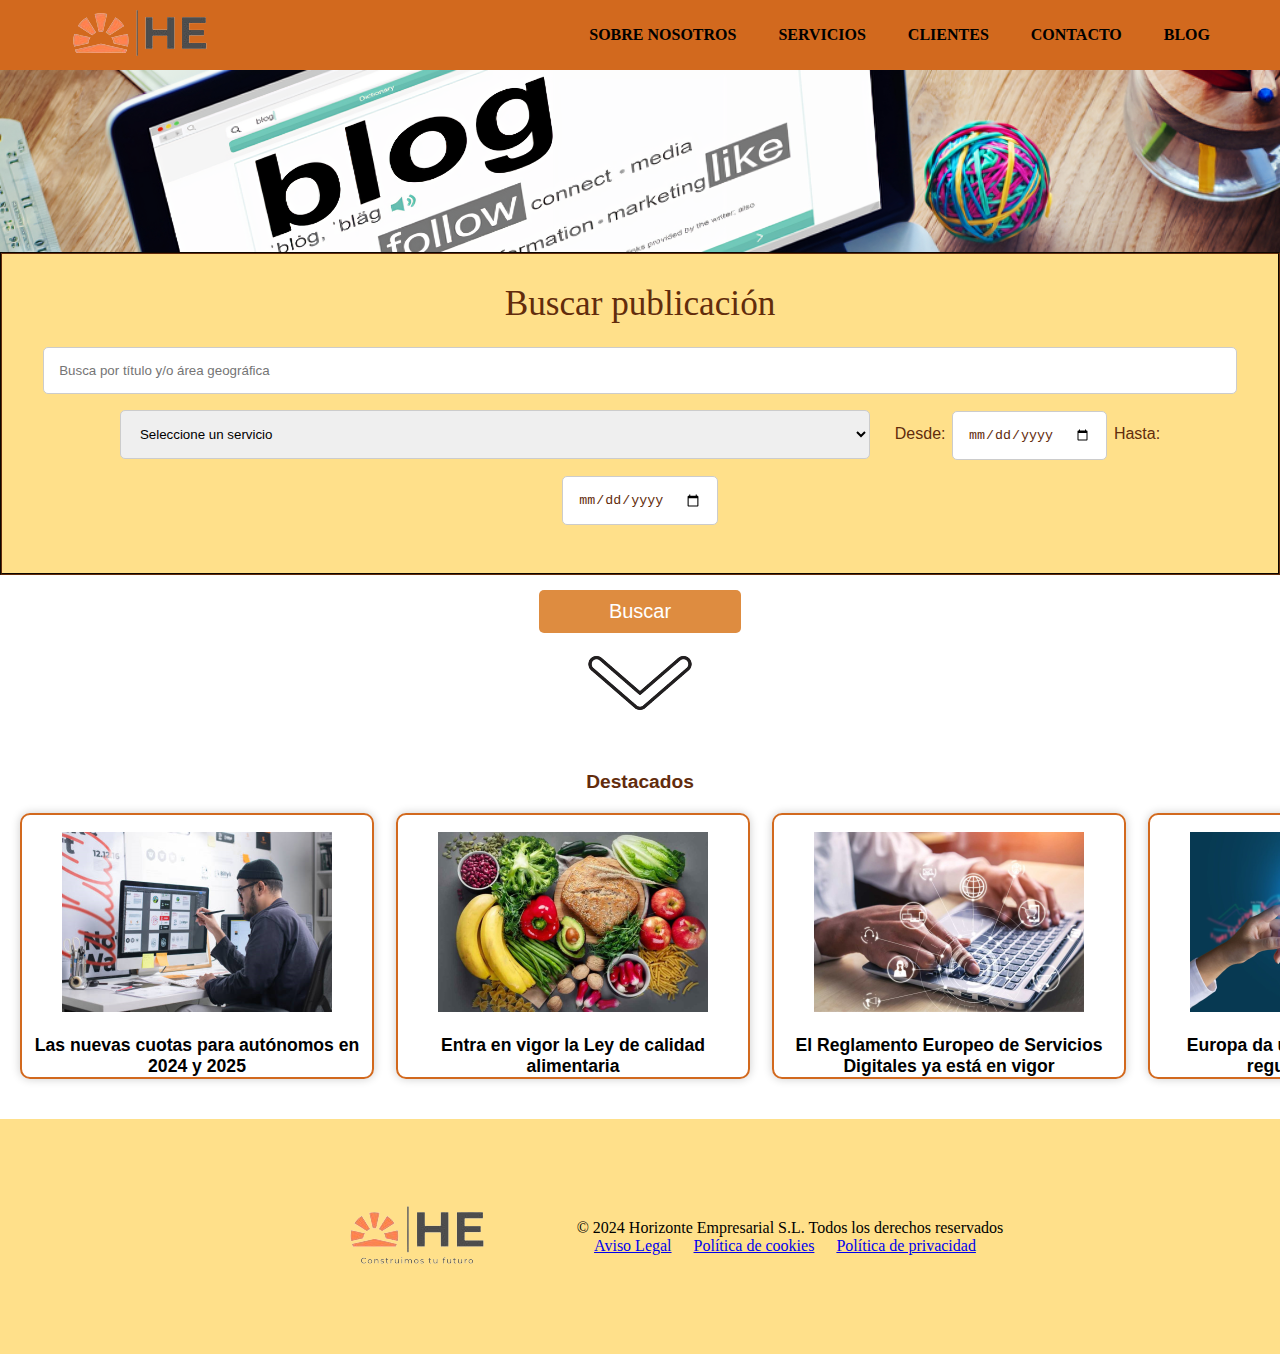
==== paginas/blog.html @ f83d698a "Blog mejorado 2." ====
<!DOCTYPE html>
<html lang="es">
    <head>
        <meta charset="UTF-8">
        <meta name="viewport" content="width=device-width, initial-scale=1.0">
        <title>Blog | Horizonte Empresarial</title>
        <link rel="stylesheet" href="../assets/css/general.css" />
        <link rel="stylesheet" href="../assets/css/multicol.css" />
    </head>
    <body>
        <header>
            <!-- Añadir width y height de la imagen -->
            <a href="../index.html"> <figure><img src="../assets/imagenes/logoHEb1.png" alt="Logo Horizonte Empresarial" /></figure> </a>
            <nav class="menu">
                <ul>
                    <li><a href="nosotros.html">SOBRE NOSOTROS</a></li>
                    <li><a href="servicios_fiscal.html">SERVICIOS</a></li>
                    <li><a href="clientes.html">CLIENTES</a></li>
                    <li><a href="contacto.html">CONTACTO</a></li>
                    <li><a href="blog.html">BLOG</a></li>
                </ul>
            </nav>
        </header>
        <main>
            <section class="imagen-cabecera">
                <figure><img src="../assets/imagenes/blog2.png" alt="Imagen de fondo"/></figure>
            </section>
            <section>
                <form>
                    <fieldset class="formulario">
                        <h2 class="titulo-formulario"> Buscar publicación </h2>
                            <input type="text" size="100" name="txt_nombre_pub" placeholder="Busca por título y/o área geográfica">

                            <select name="lista_tipo_servicio" size="1">
                                <option value="" selected disabled>Seleccione un servicio</option>
                                <option value= "laboral"> Asesoría Laboral </option>
                                <option value= "fiscal"> Asesoría Fiscal </option>
                                <option value= "contable"> Asesoría Contable </option>
                                <option value= "mercantil"> Asesoría Mercantil </option>
                                <option value= "juridica"> Asesoría Jurídica </option>
                                <option value= "financiera"> Asesoría Financiera </option>
                            </select>

                            <label> Desde: <input type="date" name="fecha_inicio"> </label>
                            <label> Hasta: <input type="date" name="fecha_final"> </label>
                    </fieldset>
                    <input type= "submit" name= "buscar" value="Buscar" class="submit">
                </form>
            </section>
            <section>
                <figure><a href="#noticiario"><img src="../assets/imagenes/flecha_abajo.png" alt="Flecha hacia abajo"/></a></figure>
            </section>
            <section class="noticiario" id="noticiario">
                <h3> Destacados </h3>
                <ul>
                    <li>
                        <a href="https://ayudatpymes.com/gestron/cuota-autonomos/">
                            <figure>
                                <img src="../assets/imagenes/autonomos.png" alt="Noticia cotización autónomos" />
                            </figure>
                            Las nuevas cuotas para autónomos en 2024 y 2025
                        </a>
                    </li>
                    <li>
                        <a href="https://www.xunta.gal/notas-de-prensa/-/nova/87529/ley-calidad-alimentaria-entra-vigor-hoy-para-reforzar-apuesta-xunta-por-excelencia?langId=es_ES#:~:text=Santiago%20de%20Compostela%2C%207%20de,producciones%20primarias%20de%20nuestra%20comunidad.">
                            <figure>
                                <img src="../assets/imagenes/calidad_alimentaria.png" alt="Noticia calidad alimentaria" />
                            </figure>
                            Entra en vigor la Ley de calidad alimentaria
                        </a>
                    </li>
                    <li>
                        <a href="https://www.abogacia.es/publicaciones/blogs/blog-de-innovacion-legal/el-reglamento-europeo-de-servicios-digitales-ya-esta-en-vigor-y-ahora-que/">
                            <figure>
                                <img src="../assets/imagenes/serv_digitales.png" alt="Noticia servicios digitales" />
                            </figure>
                            El Reglamento Europeo de Servicios Digitales ya está en vigor
                        </a>
                    </li>
                    <li>
                        <a href="https://code.intef.es/noticias/europa-da-un-paso-al-frente-en-la-regulacion-de-la-ia/">
                            <figure>
                                <img src="../assets/imagenes/ia.png" alt="Noticia regulación IA" />
                            </figure>
                            Europa da un paso al frente en la regulación de la IA
                        </a>
                    </li>
                </ul>
            </section>
        </main>
        <footer>
            <div class="footer-logo">
                <!-- Añadir width y height de la imagen -->
                <figure><img src="../assets/imagenes/logoHEb2.png" alt="Logo Horizonte Empresarial" /></figure>
            </div>
            <div class="footer-content">
                <p> &copy; 2024 Horizonte Empresarial S.L. Todos los derechos reservados </p>
                <ul>
                    <!-- Añadir enlaces a otras paginas -->
                    <li><a href="#">Aviso Legal</a></li>
                    <li><a href="#">Política de cookies</a></li>
                    <li><a href="#">Política de privacidad</a></li>
                </ul>
            </div>
        </footer>
    </body>
</html>
---- assets/css/general.css ----
h1 {
    font-family: 'Gill Sans', 'Gill Sans MT', sans-serif;
    font-weight: bold;
    text-align: center;
    font-size: 240%;
}

h2 {
    font-family: Calibri, sans-serif;
    font-weight: lighter;
    font-style: italic;
    text-align: center;
    font-size: 180%;
}

h3 {
    font-family: 'Trebuchet MS', sans-serif;
    font-weight: bold;
    text-align: center;
    font-size: 120%;
}

button {
    text-transform: uppercase;
    font-family: 'Franklin Gothic Medium', sans-serif;
    font-size: 14px;

}

ul {
    list-style: none;
    padding: 0;
    display: flex;
    margin: 0; /* Elimina el margen de la lista para evitar espacios adicionales */
}

ul li {
    margin-right: 10px;
}

main {
    background-image: url(../imagenes/fondo_horizonte.jpg);
    background-repeat: no-repeat;
    background-position: center;
    background-size: 100% 100%; 

    font-family: Verdana, sans-serif;

    flex-grow: 1; /* Esto permite que el elemento se expanda y ocupe todo el espacio disponible */
    min-height: 100vh; /* Establece una altura mínima del 100% del viewport height */
    display: flex;
    flex-direction: column; 
}

header {
    background-color: chocolate;

    display: flex;
    justify-content: space-between;
    align-items: center;

    height: 70px;
    position: sticky;
    top: 0;
}

footer {
    background-color: rgb(255, 224, 138);
    color: black;

    display: flex;
    justify-content: center;
    align-items: center;

    min-height: 80px;
}

.footer-logo {
    margin-right: 20px; /* Ajusta el margen según sea necesario */
}

.footer-content {
    display: flex;
    flex-direction: column;
    align-items: center; /* Alinea los elementos a la derecha del contenedor */
}

.footer-content p {
    margin: 0; /* Elimina el margen del párrafo para evitar espacios adicionales */
}

body {
    margin: 0;
    padding: 0;
    text-align: center;
}


.menu {
    margin-right: 40px;
}

.menu ul {
    list-style: none;
    margin: 0;
    padding: 0;
    display: flex;
}

.menu li {
    margin-right: 30px;
}

.menu a {
    text-decoration: none;
    color: black;
    font-weight: bold;
}

.menu a:hover {
    color: darkgray;
    text-decoration: underline;
}
---- assets/css/multicol.css ----
@media screen and (min-width: 600px) {
    ul {
        column-count: 3;
        column-gap: 12px;
    }
}

.noticiario {
    margin: 20px;
}

.noticiario li {
    border: 2px solid chocolate;
    border-radius: 10px;
    box-shadow: 0 0 10px rgba(0, 0, 0, 0.2); /* Agrega un sombreado al borde */
    margin-bottom: 20px;
}

.noticiario a {
    font-family:'Segoe UI', sans-serif;
    font-weight: bold;
    font-size: 110%;
    
    color:black;
    text-decoration: none;
}

.noticiario a:hover {
    color: darkgray;
    text-decoration:solid;
}



.imagen-cabecera {
    width: 100%;
    margin: 0;
    padding: 0;
    border: 0;
}

.imagen-cabecera figure {
    margin: 0;
}

.imagen-cabecera img {
    width: 100%;
    height: auto; /* Para mantener la proporción original de la imagen */
    display: block; /* Elimina el espacio adicional por ser un elemento en línea */
}



.titulo-formulario {
    font-family:fantasy;
    font-style: normal;
    color: #622c0c;
    font-size: 220%;

    margin-top: -10px;
    margin-bottom: 15px;
}

.formulario {
    margin-left: 0;
    margin-right: 0;
    border-color: #622c0c;
    background-color: rgb(255, 224, 138);
    padding: 40px;
    color: #622c0c;

    input[type="text"]{
        width: 99.8%;
        padding: 15px;
        margin: 8px 0px;
        display: inline-block;
        border: 1px solid #ccc;
        box-sizing: border-box;
        border-radius: 5px;
    }
    select {
        width: 62.75%;
        padding: 15px;
        margin: 8px 20px 8px 0;
        display: inline-block;
        border: 1px solid #ccc;
        box-sizing: border-box;
        border-radius: 5px;
    }
    input[type="date"] {
        width: 13%;
        padding: 15px;
        margin: 8px 2px;
        display: inline-block;
        border: 1px solid #ccc;
        box-sizing: border-box;
        border-radius: 5px;
        color: #622c0c
    }
}

.submit {
    background-color: #de8c40;
    color: #fff;
    font-size: 20px;
  
    padding: 10px 70px;
    border: none;
    border-radius: 5px;
    margin-top: 15px;
    margin-bottom: 5px;
  
    /* Añadir efectos de transición */
    transition: background-color 0.3s ease;
}
  
/* Cambiar color de fondo al pasar el ratón sobre el botón */
.submit:hover {
    background-color: #622c0c;
}



main {
    background-image: none;
    background-color: white;
}

h3 {
    color: #622c0c
}
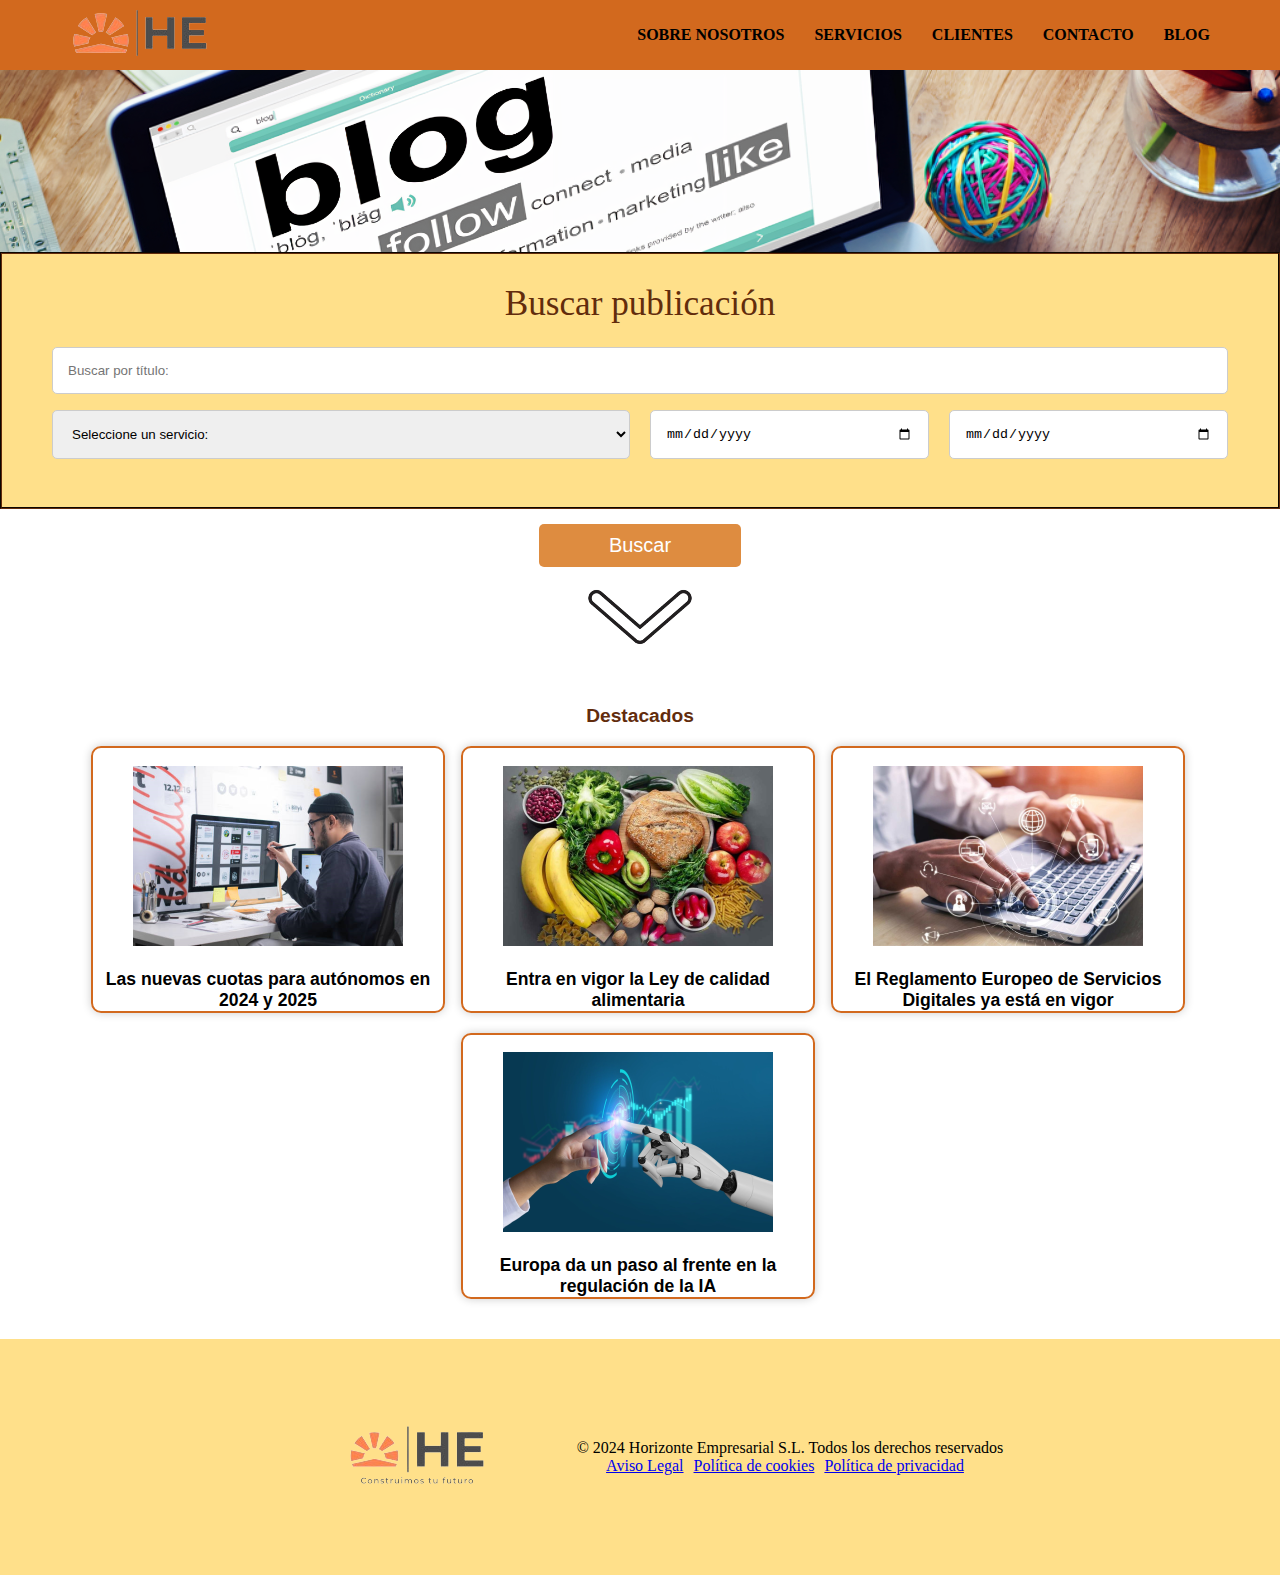
==== commit 334a6c21: "Sobre nosotros empezado." ====
--- a/paginas/blog.html
+++ b/paginas/blog.html
@@ -5,7 +5,7 @@
         <meta name="viewport" content="width=device-width, initial-scale=1.0">
         <title>Blog | Horizonte Empresarial</title>
         <link rel="stylesheet" href="../assets/css/general.css" />
-        <link rel="stylesheet" href="../assets/css/multicol.css" />
+        <link rel="stylesheet" href="../assets/css/flex_container.css" />
     </head>
     <body>
         <header>
@@ -28,21 +28,39 @@
             <section>
                 <form>
                     <fieldset class="formulario">
-                        <h2 class="titulo-formulario"> Buscar publicación </h2>
-                            <input type="text" size="100" name="txt_nombre_pub" placeholder="Busca por título y/o área geográfica">
-
-                            <select name="lista_tipo_servicio" size="1">
-                                <option value="" selected disabled>Seleccione un servicio</option>
-                                <option value= "laboral"> Asesoría Laboral </option>
-                                <option value= "fiscal"> Asesoría Fiscal </option>
-                                <option value= "contable"> Asesoría Contable </option>
-                                <option value= "mercantil"> Asesoría Mercantil </option>
-                                <option value= "juridica"> Asesoría Jurídica </option>
-                                <option value= "financiera"> Asesoría Financiera </option>
-                            </select>
-
-                            <label> Desde: <input type="date" name="fecha_inicio"> </label>
-                            <label> Hasta: <input type="date" name="fecha_final"> </label>
+                        <h2 class="titulo-formulario">Buscar publicación</h2>
+                    
+                        <div class="form-row">
+                            <div class="form-group">
+                                <input type="text" id="txt_nombre_pub" name="txt_nombre_pub" size="100" placeholder="Buscar por título:">
+                            </div>
+                        </div>
+                    
+                        <div class="form-row">
+                            <div class="form-mid-row">
+                                <div class="form-group">
+                                    <select id="lista_tipo_servicio" name="lista_tipo_servicio" size="1">
+                                        <option value="" selected disabled>Seleccione un servicio:</option>
+                                        <option value="laboral">Asesoría Laboral</option>
+                                        <option value="fiscal">Asesoría Fiscal</option>
+                                        <option value="contable">Asesoría Contable</option>
+                                        <option value="mercantil">Asesoría Mercantil</option>
+                                        <option value="juridica">Asesoría Jurídica</option>
+                                        <option value="financiera">Asesoría Financiera</option>
+                                    </select>
+                                </div>
+                            </div>
+                            
+                            <div class="form-mid-row">
+                                <div class="form-group">
+                                    <input type="date" id="fecha_inicio" name="fecha_inicio" placeholder="Desde:">
+                                </div>
+                        
+                                <div class="form-group">
+                                    <input type="date" id="fecha_final" name="fecha_final" placeholder="Hasta:">
+                                </div>
+                            </div>
+                        </div>
                     </fieldset>
                     <input type= "submit" name= "buscar" value="Buscar" class="submit">
                 </form>
--- a/assets/css/general.css
+++ b/assets/css/general.css
@@ -53,7 +53,7 @@
 }
 
 header {
-    background-color: chocolate;
+    background-color: #d2691e;
 
     display: flex;
     justify-content: space-between;
--- a/assets/css/flex_container.css
+++ b/assets/css/flex_container.css
@@ -0,0 +1,144 @@
+.noticiario {
+    margin: 20px;
+}
+
+.noticiario ul {
+    display: flex; /* flex container */
+    flex-direction: row;
+    flex-wrap: wrap;
+    justify-content: center;
+}
+
+.noticiario li {
+    border: 2px solid chocolate;
+    border-radius: 10px;
+    box-shadow: 0 0 10px rgba(0, 0, 0, 0.2); /* Agrega un sombreado al borde */
+    margin-bottom: 20px;
+    margin-left: 6px;
+
+    flex: 0 0 calc(25% - 20px);
+}
+
+.noticiario a {
+    font-family:'Segoe UI', sans-serif;
+    font-weight: bold;
+    font-size: 110%;
+    
+    color:black;
+    text-decoration: none;
+}
+
+.noticiario a:hover {
+    color: darkgray;
+    text-decoration:solid;
+}
+
+
+
+.imagen-cabecera {
+    width: 100%;
+    margin: 0;
+    padding: 0;
+    border: 0;
+}
+
+.imagen-cabecera figure {
+    margin: 0;
+}
+
+.imagen-cabecera img {
+    width: 100%;
+    height: auto; /* Para mantener la proporción original de la imagen */
+    display: block; /* Elimina el espacio adicional por ser un elemento en línea */
+}
+
+
+
+.titulo-formulario {
+    font-family:fantasy;
+    font-style: normal;
+    color: #622c0c;
+    font-size: 220%;
+
+    margin-top: -10px;
+    margin-bottom: 15px;
+}
+
+.formulario {
+    display: flex;
+    flex-direction: column;
+    margin-left: 0;
+    margin-right: 0;
+    border-color: #622c0c;
+    background-color: rgb(255, 224, 138);
+    padding: 40px;
+    color: #622c0c;
+}
+
+.form-row {
+    display: flex;
+    flex-wrap: wrap;
+    width: 100%;
+}
+
+.form-mid-row {
+    display: flex;
+    width: 50%;
+}
+
+.form-group {
+    flex: 1;
+    margin-right: 10px;
+    margin-left: 10px;
+}
+
+input[type="text"],
+select,
+input[type="date"] {
+    width: 100%;
+    padding: 15px;
+    margin: 8px 0;
+    border: 1px solid #ccc;
+    box-sizing: border-box;
+    border-radius: 5px;
+}
+
+/* Media query para reorganizar los elementos cuando el ancho de la pantalla sea menor */
+@media (max-width: 750px) {
+    .form-mid-row {
+        flex-wrap: wrap; 
+        width: 100%;
+    }
+}
+
+
+.submit {
+    background-color: #de8c40;
+    color: #fff;
+    font-size: 20px;
+  
+    padding: 10px 70px;
+    border: none;
+    border-radius: 5px;
+    margin-top: 15px;
+    margin-bottom: 5px;
+  
+    /* Añadir efectos de transición */
+    transition: background-color 0.3s ease;
+}
+  
+/* Cambiar color de fondo al pasar el ratón sobre el botón */
+.submit:hover {
+    background-color: #622c0c;
+}
+
+
+
+main {
+    background-image: none;
+    background-color: white;
+}
+
+h3 {
+    color: #622c0c
+}
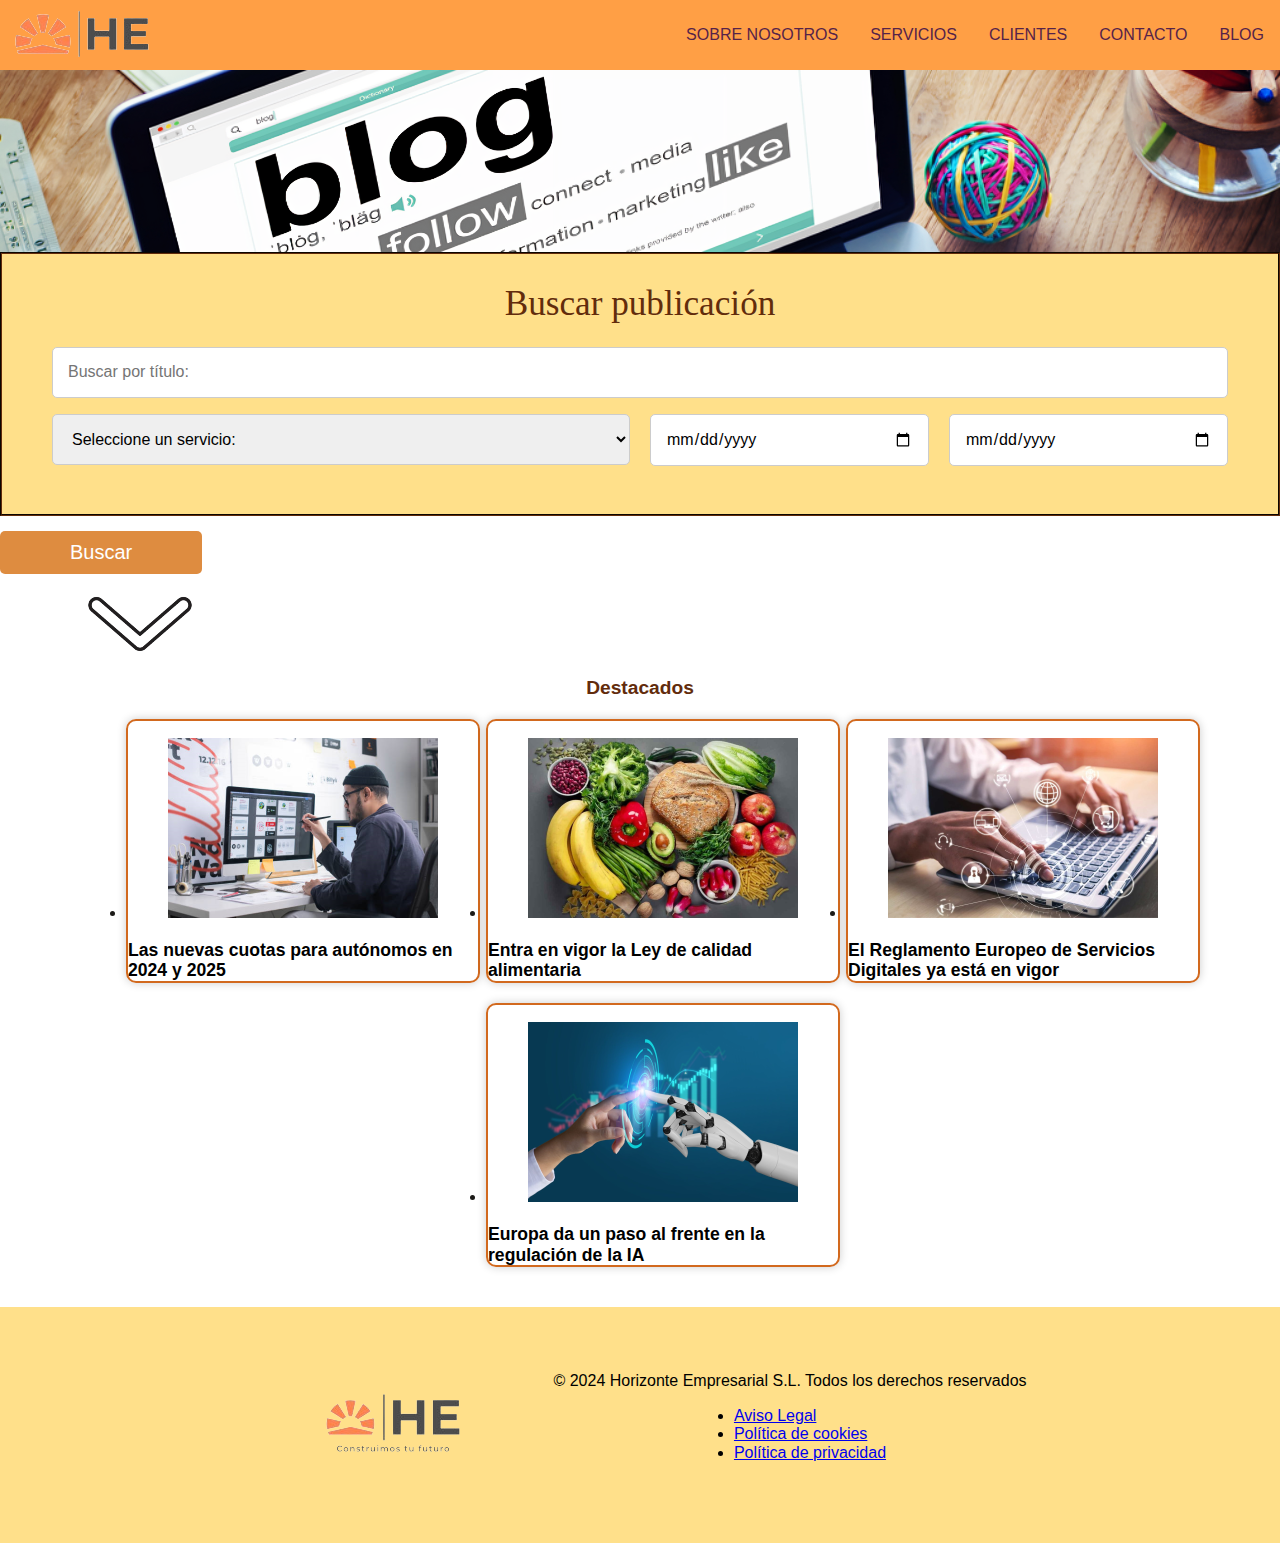
==== commit 43e379e6: "Menu responsivo y avance con grid en la pag de servicios" ====
--- a/paginas/blog.html
+++ b/paginas/blog.html
@@ -1,125 +1,201 @@
 <!DOCTYPE html>
 <html lang="es">
-    <head>
-        <meta charset="UTF-8">
-        <meta name="viewport" content="width=device-width, initial-scale=1.0">
-        <title>Blog | Horizonte Empresarial</title>
-        <link rel="stylesheet" href="../assets/css/general.css" />
-        <link rel="stylesheet" href="../assets/css/flex_container.css" />
-    </head>
-    <body>
-        <header>
-            <!-- Añadir width y height de la imagen -->
-            <a href="../index.html"> <figure><img src="../assets/imagenes/logoHEb1.png" alt="Logo Horizonte Empresarial" /></figure> </a>
-            <nav class="menu">
-                <ul>
-                    <li><a href="nosotros.html">SOBRE NOSOTROS</a></li>
-                    <li><a href="servicios_fiscal.html">SERVICIOS</a></li>
-                    <li><a href="clientes.html">CLIENTES</a></li>
-                    <li><a href="contacto.html">CONTACTO</a></li>
-                    <li><a href="blog.html">BLOG</a></li>
-                </ul>
-            </nav>
-        </header>
-        <main>
-            <section class="imagen-cabecera">
-                <figure><img src="../assets/imagenes/blog2.png" alt="Imagen de fondo"/></figure>
-            </section>
-            <section>
-                <form>
-                    <fieldset class="formulario">
-                        <h2 class="titulo-formulario">Buscar publicación</h2>
-                    
-                        <div class="form-row">
-                            <div class="form-group">
-                                <input type="text" id="txt_nombre_pub" name="txt_nombre_pub" size="100" placeholder="Buscar por título:">
-                            </div>
-                        </div>
-                    
-                        <div class="form-row">
-                            <div class="form-mid-row">
-                                <div class="form-group">
-                                    <select id="lista_tipo_servicio" name="lista_tipo_servicio" size="1">
-                                        <option value="" selected disabled>Seleccione un servicio:</option>
-                                        <option value="laboral">Asesoría Laboral</option>
-                                        <option value="fiscal">Asesoría Fiscal</option>
-                                        <option value="contable">Asesoría Contable</option>
-                                        <option value="mercantil">Asesoría Mercantil</option>
-                                        <option value="juridica">Asesoría Jurídica</option>
-                                        <option value="financiera">Asesoría Financiera</option>
-                                    </select>
-                                </div>
-                            </div>
-                            
-                            <div class="form-mid-row">
-                                <div class="form-group">
-                                    <input type="date" id="fecha_inicio" name="fecha_inicio" placeholder="Desde:">
-                                </div>
-                        
-                                <div class="form-group">
-                                    <input type="date" id="fecha_final" name="fecha_final" placeholder="Hasta:">
-                                </div>
-                            </div>
-                        </div>
-                    </fieldset>
-                    <input type= "submit" name= "buscar" value="Buscar" class="submit">
-                </form>
-            </section>
-            <section>
-                <figure><a href="#noticiario"><img src="../assets/imagenes/flecha_abajo.png" alt="Flecha hacia abajo"/></a></figure>
-            </section>
-            <section class="noticiario" id="noticiario">
-                <h3> Destacados </h3>
-                <ul>
-                    <li>
-                        <a href="https://ayudatpymes.com/gestron/cuota-autonomos/">
-                            <figure>
-                                <img src="../assets/imagenes/autonomos.png" alt="Noticia cotización autónomos" />
-                            </figure>
-                            Las nuevas cuotas para autónomos en 2024 y 2025
-                        </a>
-                    </li>
-                    <li>
-                        <a href="https://www.xunta.gal/notas-de-prensa/-/nova/87529/ley-calidad-alimentaria-entra-vigor-hoy-para-reforzar-apuesta-xunta-por-excelencia?langId=es_ES#:~:text=Santiago%20de%20Compostela%2C%207%20de,producciones%20primarias%20de%20nuestra%20comunidad.">
-                            <figure>
-                                <img src="../assets/imagenes/calidad_alimentaria.png" alt="Noticia calidad alimentaria" />
-                            </figure>
-                            Entra en vigor la Ley de calidad alimentaria
-                        </a>
-                    </li>
-                    <li>
-                        <a href="https://www.abogacia.es/publicaciones/blogs/blog-de-innovacion-legal/el-reglamento-europeo-de-servicios-digitales-ya-esta-en-vigor-y-ahora-que/">
-                            <figure>
-                                <img src="../assets/imagenes/serv_digitales.png" alt="Noticia servicios digitales" />
-                            </figure>
-                            El Reglamento Europeo de Servicios Digitales ya está en vigor
-                        </a>
-                    </li>
-                    <li>
-                        <a href="https://code.intef.es/noticias/europa-da-un-paso-al-frente-en-la-regulacion-de-la-ia/">
-                            <figure>
-                                <img src="../assets/imagenes/ia.png" alt="Noticia regulación IA" />
-                            </figure>
-                            Europa da un paso al frente en la regulación de la IA
-                        </a>
-                    </li>
-                </ul>
-            </section>
-        </main>
-        <footer>
-            <div class="footer-logo">
-                <!-- Añadir width y height de la imagen -->
-                <figure><img src="../assets/imagenes/logoHEb2.png" alt="Logo Horizonte Empresarial" /></figure>
+  <head>
+    <meta charset="UTF-8" />
+    <meta name="viewport" content="width=device-width, initial-scale=1.0" />
+    <title>Blog | Horizonte Empresarial</title>
+    <link rel="stylesheet" href="../assets/css/normalize.css" />
+    <link rel="stylesheet" href="../assets/css/general.css" />
+    <link rel="stylesheet" href="../assets/css/flex_container.css" />
+  </head>
+  <body>
+    <header>
+      <div class="logo-menu">
+        <a href="../index.html" class="logo-menu__link">
+          <img
+            src="../assets/imagenes/logoHEb1.png"
+            alt="Logo Horizonte Empresarial"
+          />
+        </a>
+      </div>
+      <div id="toggle-menu" class="toggle-menu">
+        <img src="../assets/imagenes/burger-icon.png" alt="" />
+      </div>
+      <ul id="main-menu" class="main-menu">
+        <li class="main-menu__item">
+          <a href="nosotros.html" class="main-menu__link">SOBRE NOSOTROS</a>
+        </li>
+        <li class="main-menu__item">
+          <a href="servicios3_financiero.html" class="main-menu__link"
+            >SERVICIOS</a
+          >
+        </li>
+        <li class="main-menu__item">
+          <a href="clientes.html" class="main-menu__link">CLIENTES</a>
+        </li>
+        <li class="main-menu__item">
+          <a href="contacto.html" class="main-menu__link">CONTACTO</a>
+        </li>
+        <li class="main-menu__item">
+          <a href="blog.html" class="main-menu__link">BLOG</a>
+        </li>
+      </ul>
+    </header>
+    <script src="../assets/js/menu.js"></script>
+    <main>
+      <section class="imagen-cabecera">
+        <figure>
+          <img src="../assets/imagenes/blog2.png" alt="Imagen de fondo" />
+        </figure>
+      </section>
+      <section>
+        <form>
+          <fieldset class="formulario">
+            <h2 class="titulo-formulario">Buscar publicación</h2>
+
+            <div class="form-row">
+              <div class="form-group">
+                <input
+                  type="text"
+                  id="txt_nombre_pub"
+                  name="txt_nombre_pub"
+                  size="100"
+                  placeholder="Buscar por título:"
+                />
+              </div>
             </div>
-            <div class="footer-content">
-                <p> &copy; 2024 Horizonte Empresarial S.L. Todos los derechos reservados </p>
-                <ul>
-                    <!-- Añadir enlaces a otras paginas -->
-                    <li><a href="#">Aviso Legal</a></li>
-                    <li><a href="#">Política de cookies</a></li>
-                    <li><a href="#">Política de privacidad</a></li>
-                </ul>
+
+            <div class="form-row">
+              <div class="form-mid-row">
+                <div class="form-group">
+                  <select
+                    id="lista_tipo_servicio"
+                    name="lista_tipo_servicio"
+                    size="1"
+                  >
+                    <option value="" selected disabled>
+                      Seleccione un servicio:
+                    </option>
+                    <option value="laboral">Asesoría Laboral</option>
+                    <option value="fiscal">Asesoría Fiscal</option>
+                    <option value="contable">Asesoría Contable</option>
+                    <option value="mercantil">Asesoría Mercantil</option>
+                    <option value="juridica">Asesoría Jurídica</option>
+                    <option value="financiera">Asesoría Financiera</option>
+                  </select>
+                </div>
+              </div>
+
+              <div class="form-mid-row">
+                <div class="form-group">
+                  <input
+                    type="date"
+                    id="fecha_inicio"
+                    name="fecha_inicio"
+                    placeholder="Desde:"
+                  />
+                </div>
+
+                <div class="form-group">
+                  <input
+                    type="date"
+                    id="fecha_final"
+                    name="fecha_final"
+                    placeholder="Hasta:"
+                  />
+                </div>
+              </div>
             </div>
-        </footer>
-    </body>
-</html>+          </fieldset>
+          <input type="submit" name="buscar" value="Buscar" class="submit" />
+        </form>
+      </section>
+      <section>
+        <figure>
+          <a href="#noticiario"
+            ><img
+              src="../assets/imagenes/flecha_abajo.png"
+              alt="Flecha hacia abajo"
+          /></a>
+        </figure>
+      </section>
+      <section class="noticiario" id="noticiario">
+        <h3>Destacados</h3>
+        <ul>
+          <li>
+            <a href="https://ayudatpymes.com/gestron/cuota-autonomos/">
+              <figure>
+                <img
+                  src="../assets/imagenes/autonomos.png"
+                  alt="Noticia cotización autónomos"
+                />
+              </figure>
+              Las nuevas cuotas para autónomos en 2024 y 2025
+            </a>
+          </li>
+          <li>
+            <a
+              href="https://www.xunta.gal/notas-de-prensa/-/nova/87529/ley-calidad-alimentaria-entra-vigor-hoy-para-reforzar-apuesta-xunta-por-excelencia?langId=es_ES#:~:text=Santiago%20de%20Compostela%2C%207%20de,producciones%20primarias%20de%20nuestra%20comunidad."
+            >
+              <figure>
+                <img
+                  src="../assets/imagenes/calidad_alimentaria.png"
+                  alt="Noticia calidad alimentaria"
+                />
+              </figure>
+              Entra en vigor la Ley de calidad alimentaria
+            </a>
+          </li>
+          <li>
+            <a
+              href="https://www.abogacia.es/publicaciones/blogs/blog-de-innovacion-legal/el-reglamento-europeo-de-servicios-digitales-ya-esta-en-vigor-y-ahora-que/"
+            >
+              <figure>
+                <img
+                  src="../assets/imagenes/serv_digitales.png"
+                  alt="Noticia servicios digitales"
+                />
+              </figure>
+              El Reglamento Europeo de Servicios Digitales ya está en vigor
+            </a>
+          </li>
+          <li>
+            <a
+              href="https://code.intef.es/noticias/europa-da-un-paso-al-frente-en-la-regulacion-de-la-ia/"
+            >
+              <figure>
+                <img
+                  src="../assets/imagenes/ia.png"
+                  alt="Noticia regulación IA"
+                />
+              </figure>
+              Europa da un paso al frente en la regulación de la IA
+            </a>
+          </li>
+        </ul>
+      </section>
+    </main>
+    <footer>
+      <div class="footer-logo">
+        <!-- Añadir width y height de la imagen -->
+        <figure>
+          <img
+            src="../assets/imagenes/logoHEb2.png"
+            alt="Logo Horizonte Empresarial"
+          />
+        </figure>
+      </div>
+      <div class="footer-content">
+        <p>
+          &copy; 2024 Horizonte Empresarial S.L. Todos los derechos reservados
+        </p>
+        <ul>
+          <!-- Añadir enlaces a otras paginas -->
+          <li><a href="#">Aviso Legal</a></li>
+          <li><a href="#">Política de cookies</a></li>
+          <li><a href="#">Política de privacidad</a></li>
+        </ul>
+      </div>
+    </footer>
+  </body>
+</html>
--- a/assets/css/general.css
+++ b/assets/css/general.css
@@ -1,123 +1,155 @@
 h1 {
-    font-family: 'Gill Sans', 'Gill Sans MT', sans-serif;
-    font-weight: bold;
-    text-align: center;
-    font-size: 240%;
+  font-family: "Gill Sans", "Gill Sans MT", sans-serif;
+  font-weight: bold;
+  text-align: center;
+  font-size: 240%;
 }
 
 h2 {
-    font-family: Calibri, sans-serif;
-    font-weight: lighter;
-    font-style: italic;
-    text-align: center;
-    font-size: 180%;
+  font-family: Calibri, sans-serif;
+  font-weight: lighter;
+  font-style: italic;
+  text-align: center;
+  font-size: 180%;
 }
 
 h3 {
-    font-family: 'Trebuchet MS', sans-serif;
-    font-weight: bold;
-    text-align: center;
-    font-size: 120%;
+  font-family: "Trebuchet MS", sans-serif;
+  font-weight: bold;
+  text-align: center;
+  font-size: 120%;
 }
 
 button {
-    text-transform: uppercase;
-    font-family: 'Franklin Gothic Medium', sans-serif;
-    font-size: 14px;
-
-}
-
-ul {
-    list-style: none;
-    padding: 0;
-    display: flex;
-    margin: 0; /* Elimina el margen de la lista para evitar espacios adicionales */
-}
-
-ul li {
-    margin-right: 10px;
+  text-transform: uppercase;
+  font-family: "Franklin Gothic Medium", sans-serif;
+  font-size: 14px;
 }
 
 main {
-    background-image: url(../imagenes/fondo_horizonte.jpg);
-    background-repeat: no-repeat;
-    background-position: center;
-    background-size: 100% 100%; 
+  background-image: url(../imagenes/fondo_horizonte.jpg);
+  background-repeat: no-repeat;
+  background-position: center;
+  background-size: 100% 100%;
+}
 
-    font-family: Verdana, sans-serif;
-
-    flex-grow: 1; /* Esto permite que el elemento se expanda y ocupe todo el espacio disponible */
-    min-height: 100vh; /* Establece una altura mínima del 100% del viewport height */
-    display: flex;
-    flex-direction: column; 
+body {
+  font-family: Verdana, sans-serif;
+  min-height: 100vh; /* Establece una altura mínima del 100% del viewport height */
+  color: #1b1a17;
+  margin: 0;
 }
 
 header {
-    background-color: #d2691e;
+  display: flex;
+  flex-direction: column;
+  align-items: center;
+  background-color: #ff9f45;
 
+  position: sticky;
+  top: 0;
+}
+
+@media screen and (min-width: 768px) {
+  header {
+    flex-direction: row;
+    justify-content: space-between;
+    height: 70px;
+  }
+}
+
+.logo-menu {
+  /*border: 1px solid orchid;*/
+  margin-top: 4px;
+}
+
+@media screen and (min-width: 768px) {
+  .logo-menu {
+    margin-left: 12px;
+  }
+}
+
+.toggle-menu {
+  position: absolute;
+  top: 0.8rem;
+  right: 1.5rem;
+  cursor: pointer;
+  filter: invert(0.3);
+  width: 40px;
+  z-index: 1;
+}
+
+.toggle-menu > img {
+  max-width: 100%;
+}
+
+@media screen and (min-width: 768px) {
+  .toggle-menu {
+    display: none;
+  }
+}
+
+.main-menu {
+  list-style: none;
+  margin-top: 0;
+  margin-bottom: 0;
+  padding-left: 0;
+
+  display: none;
+}
+
+.main-menu--show {
+  display: flex;
+  flex-direction: column;
+  align-items: center;
+}
+
+@media screen and (min-width: 768px) {
+  .main-menu {
     display: flex;
-    justify-content: space-between;
-    align-items: center;
+    flex-direction: row;
+    float: right;
+  }
+}
 
-    height: 70px;
-    position: sticky;
-    top: 0;
+.main-menu__item {
+  padding: 1em;
 }
+
+.main-menu__link {
+  color: #562349;
+  text-decoration: none;
+  text-transform: uppercase;
+}
+
+.main-menu__link:hover{
+    color: #AD6989;
+    text-decoration: underline;
+}
+
+
 
 footer {
     background-color: rgb(255, 224, 138);
     color: black;
-
+  
     display: flex;
     justify-content: center;
     align-items: center;
-
+  
     min-height: 80px;
-}
-
-.footer-logo {
+  }
+  
+  .footer-logo {
     margin-right: 20px; /* Ajusta el margen según sea necesario */
-}
-
-.footer-content {
+  }
+  
+  .footer-content {
     display: flex;
     flex-direction: column;
     align-items: center; /* Alinea los elementos a la derecha del contenedor */
-}
-
-.footer-content p {
+  }
+  
+  .footer-content p {
     margin: 0; /* Elimina el margen del párrafo para evitar espacios adicionales */
-}
-
-body {
-    margin: 0;
-    padding: 0;
-    text-align: center;
-}
-
-
-.menu {
-    margin-right: 40px;
-}
-
-.menu ul {
-    list-style: none;
-    margin: 0;
-    padding: 0;
-    display: flex;
-}
-
-.menu li {
-    margin-right: 30px;
-}
-
-.menu a {
-    text-decoration: none;
-    color: black;
-    font-weight: bold;
-}
-
-.menu a:hover {
-    color: darkgray;
-    text-decoration: underline;
-}+  }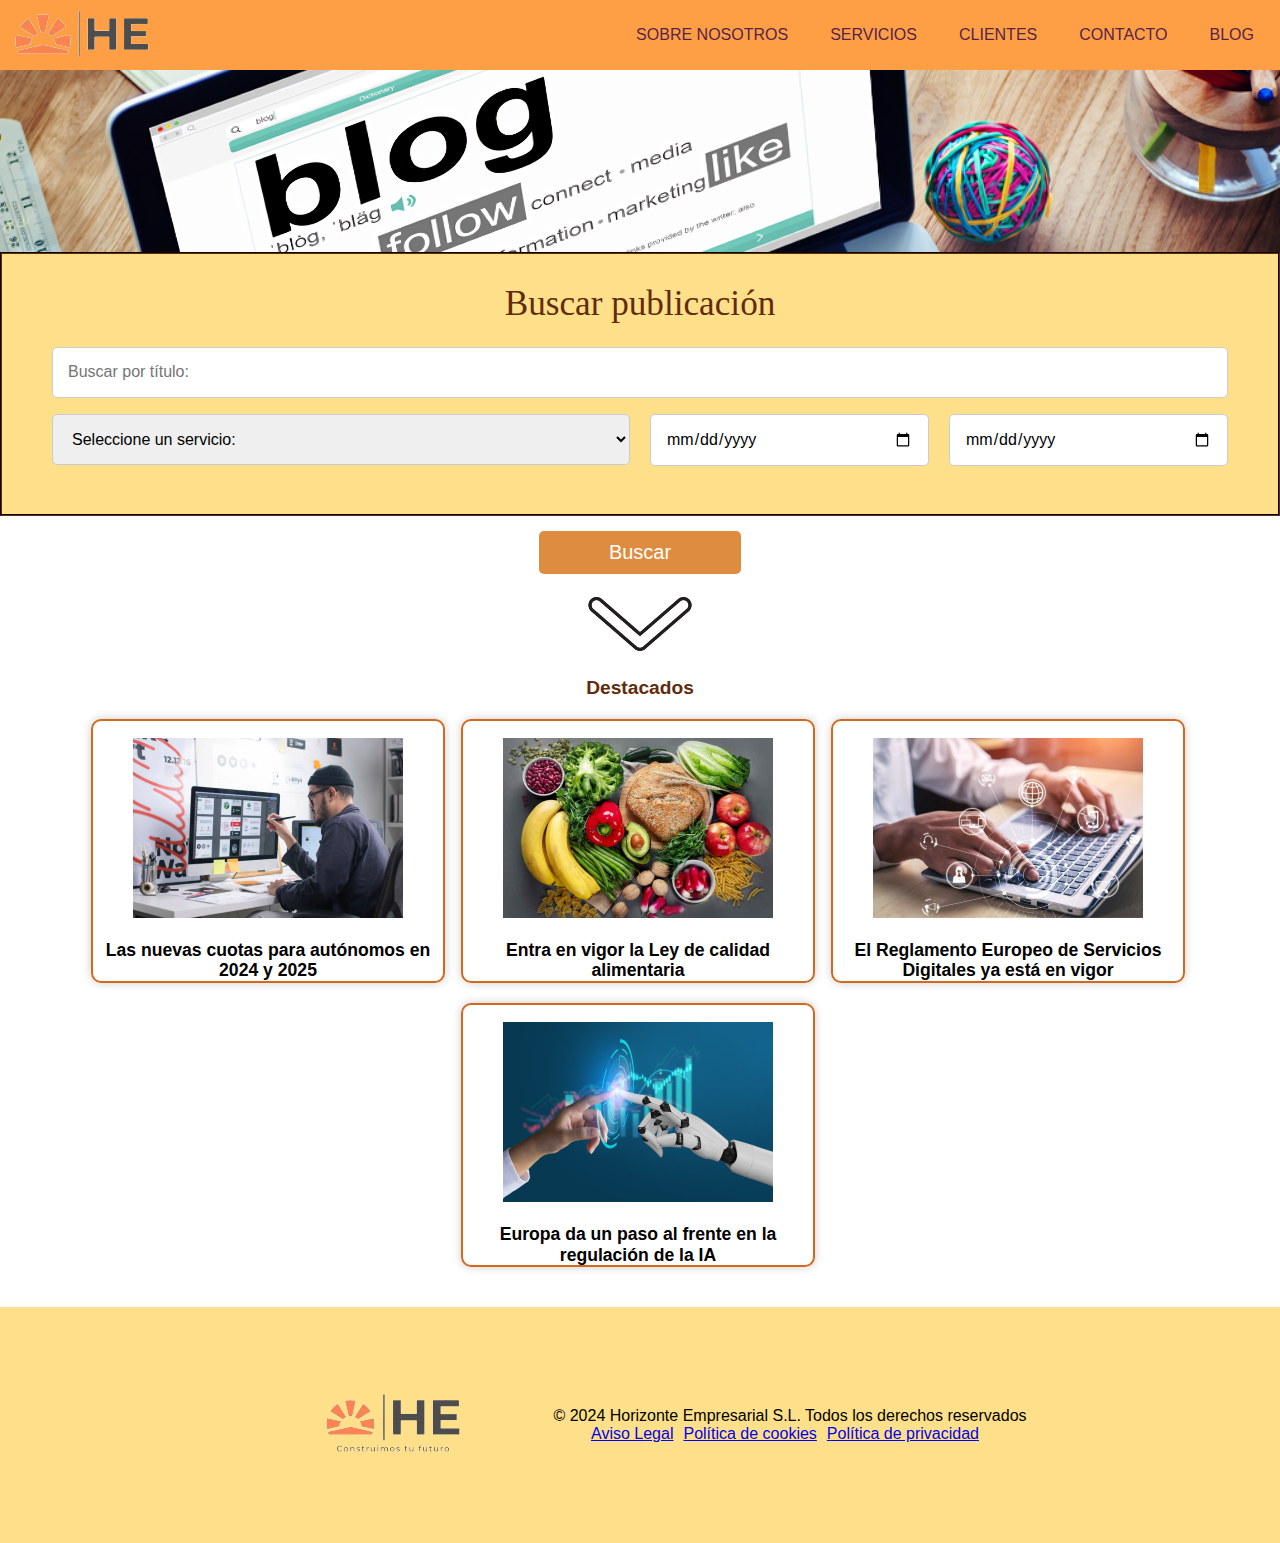
==== commit 80b52c07: "Carrusel hecho" ====
--- a/paginas/blog.html
+++ b/paginas/blog.html
@@ -26,7 +26,7 @@
           <a href="nosotros.html" class="main-menu__link">SOBRE NOSOTROS</a>
         </li>
         <li class="main-menu__item">
-          <a href="servicios3_financiero.html" class="main-menu__link"
+          <a href="servicios.html" class="main-menu__link"
             >SERVICIOS</a
           >
         </li>
--- a/assets/css/general.css
+++ b/assets/css/general.css
@@ -26,11 +26,13 @@
   font-size: 14px;
 }
 
+
+
 main {
-  background-image: url(../imagenes/fondo_horizonte.jpg);
-  background-repeat: no-repeat;
-  background-position: center;
-  background-size: 100% 100%;
+    background-repeat: no-repeat;
+    background-position: center;
+    background-size: 100% 100%; 
+    font-family: Verdana, sans-serif;
 }
 
 body {
@@ -38,6 +40,7 @@
   min-height: 100vh; /* Establece una altura mínima del 100% del viewport height */
   color: #1b1a17;
   margin: 0;
+  text-align: center;
 }
 
 header {
@@ -50,7 +53,7 @@
   top: 0;
 }
 
-@media screen and (min-width: 768px) {
+@media screen and (min-width: 788px) {
   header {
     flex-direction: row;
     justify-content: space-between;
@@ -63,7 +66,7 @@
   margin-top: 4px;
 }
 
-@media screen and (min-width: 768px) {
+@media screen and (min-width: 788px) {
   .logo-menu {
     margin-left: 12px;
   }
@@ -83,7 +86,7 @@
   max-width: 100%;
 }
 
-@media screen and (min-width: 768px) {
+@media screen and (min-width: 788px) {
   .toggle-menu {
     display: none;
   }
@@ -104,7 +107,7 @@
   align-items: center;
 }
 
-@media screen and (min-width: 768px) {
+@media screen and (min-width: 788px) {
   .main-menu {
     display: flex;
     flex-direction: row;
--- a/assets/css/flex_container.css
+++ b/assets/css/flex_container.css
@@ -104,7 +104,7 @@
 }
 
 /* Media query para reorganizar los elementos cuando el ancho de la pantalla sea menor */
-@media (max-width: 750px) {
+@media (max-width: 900px) {
     .form-mid-row {
         flex-wrap: wrap; 
         width: 100%;
@@ -142,3 +142,14 @@
 h3 {
     color: #622c0c
 }
+
+ul {
+    list-style: none;
+    padding: 0;
+    display: flex;
+    margin: 0; /* Elimina el margen de la lista para evitar espacios adicionales */
+}
+
+ul li {
+    margin-right: 10px;
+}
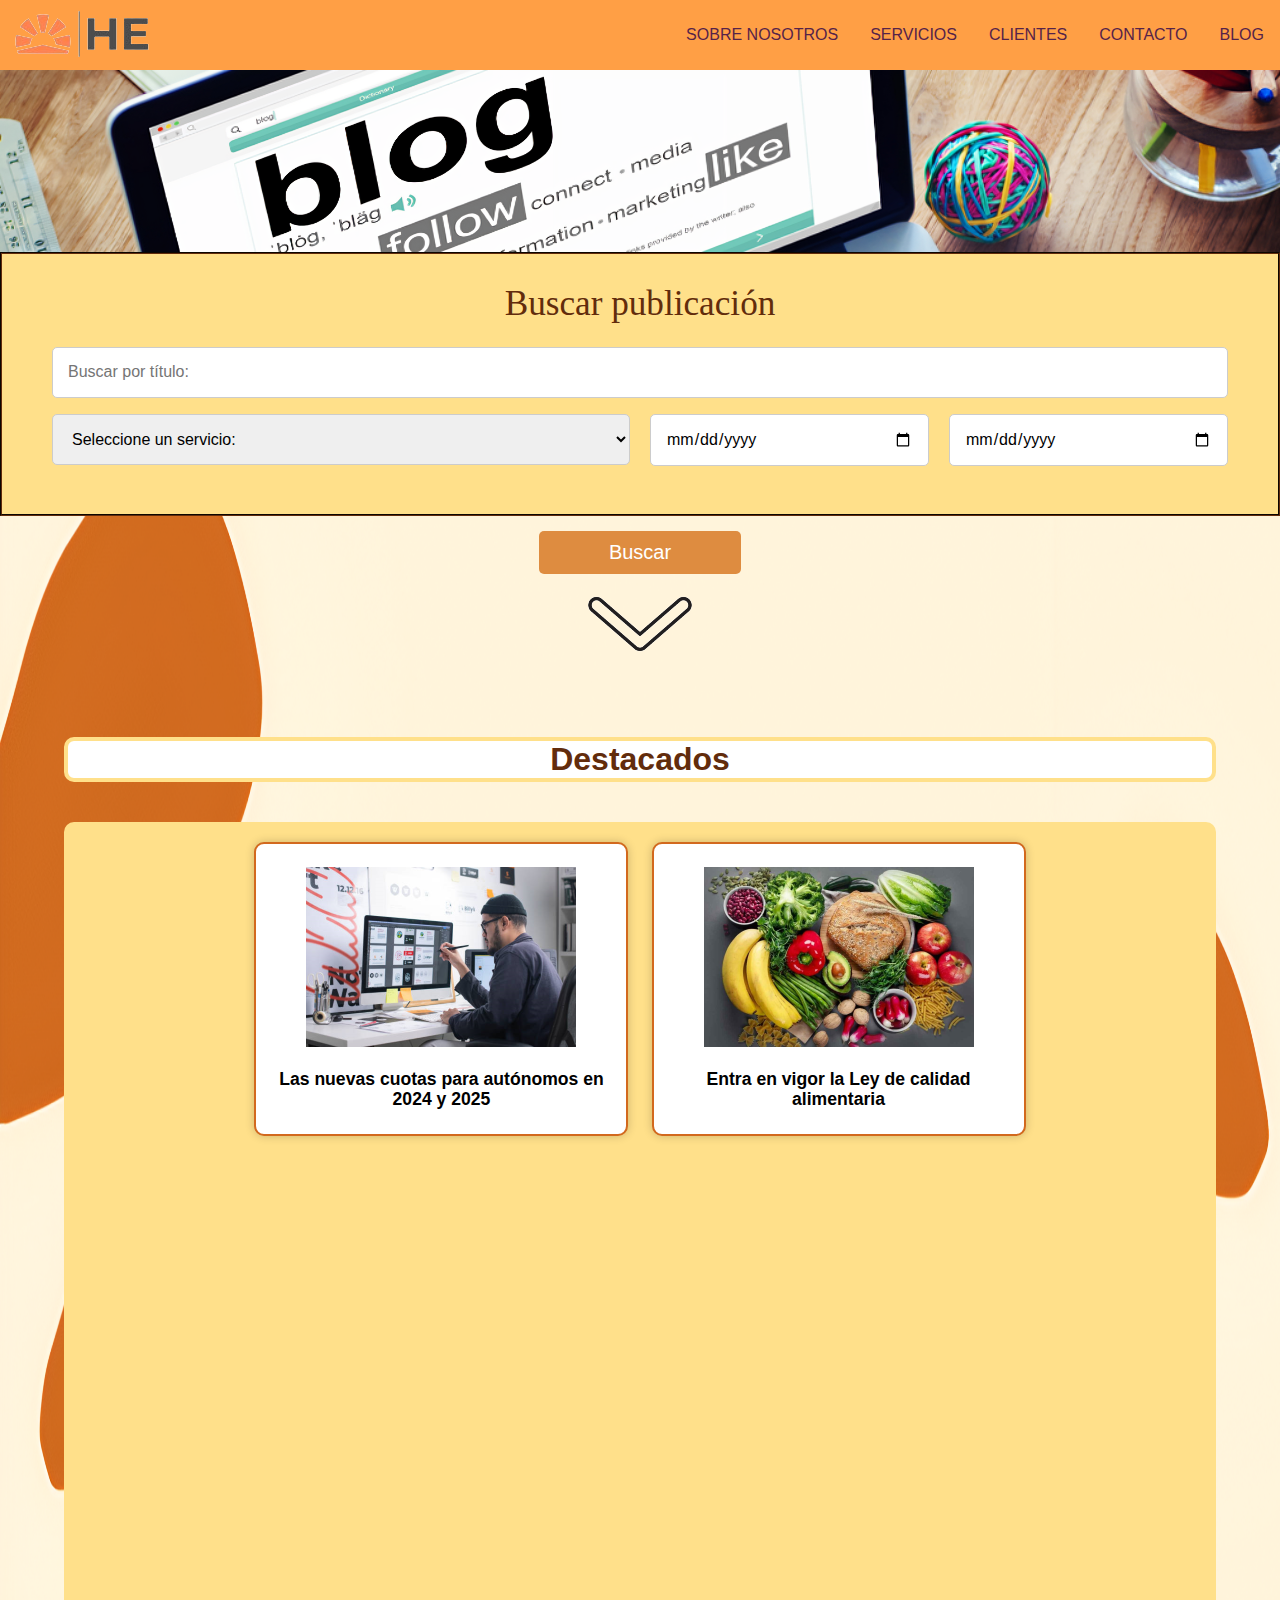
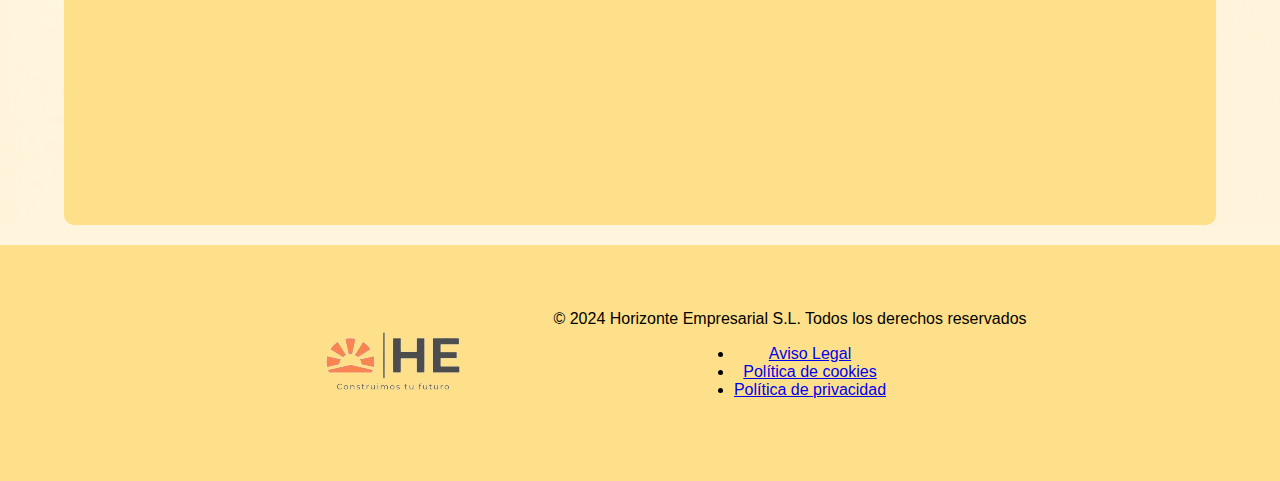
==== commit 7cc9a1b3: "Clientes acabado y mejoras en el Blog" ====
--- a/paginas/blog.html
+++ b/paginas/blog.html
@@ -126,7 +126,7 @@
             <a href="https://ayudatpymes.com/gestron/cuota-autonomos/">
               <figure>
                 <img
-                  src="../assets/imagenes/autonomos.png"
+                  src="../assets/imagenes/noticias/autonomos.png"
                   alt="Noticia cotización autónomos"
                 />
               </figure>
@@ -135,11 +135,10 @@
           </li>
           <li>
             <a
-              href="https://www.xunta.gal/notas-de-prensa/-/nova/87529/ley-calidad-alimentaria-entra-vigor-hoy-para-reforzar-apuesta-xunta-por-excelencia?langId=es_ES#:~:text=Santiago%20de%20Compostela%2C%207%20de,producciones%20primarias%20de%20nuestra%20comunidad."
-            >
-              <figure>
-                <img
-                  src="../assets/imagenes/calidad_alimentaria.png"
+              href="https://www.xunta.gal/notas-de-prensa/-/nova/87529/ley-calidad-alimentaria-entra-vigor-hoy-para-reforzar-apuesta-xunta-por-excelencia?langId=es_ES#:~:text=Santiago%20de%20Compostela%2C%207%20de,producciones%20primarias%20de%20nuestra%20comunidad.">
+              <figure>
+                <img
+                  src="../assets/imagenes/noticias/calidad_alimentaria.png"
                   alt="Noticia calidad alimentaria"
                 />
               </figure>
@@ -148,11 +147,10 @@
           </li>
           <li>
             <a
-              href="https://www.abogacia.es/publicaciones/blogs/blog-de-innovacion-legal/el-reglamento-europeo-de-servicios-digitales-ya-esta-en-vigor-y-ahora-que/"
-            >
-              <figure>
-                <img
-                  src="../assets/imagenes/serv_digitales.png"
+              href="https://www.abogacia.es/publicaciones/blogs/blog-de-innovacion-legal/el-reglamento-europeo-de-servicios-digitales-ya-esta-en-vigor-y-ahora-que/">
+              <figure>
+                <img
+                  src="../assets/imagenes/noticias/serv_digitales.png"
                   alt="Noticia servicios digitales"
                 />
               </figure>
@@ -160,16 +158,36 @@
             </a>
           </li>
           <li>
-            <a
-              href="https://code.intef.es/noticias/europa-da-un-paso-al-frente-en-la-regulacion-de-la-ia/"
-            >
-              <figure>
-                <img
-                  src="../assets/imagenes/ia.png"
+            <a href="https://code.intef.es/noticias/europa-da-un-paso-al-frente-en-la-regulacion-de-la-ia/">
+              <figure>
+                <img
+                  src="../assets/imagenes/noticias/ia.png"
                   alt="Noticia regulación IA"
                 />
               </figure>
               Europa da un paso al frente en la regulación de la IA
+            </a>
+          </li>
+          <li>
+            <a href="https://www.bbvaopenmind.com/articulos/inteligencia-artificial-en-entorno-laboral-desafios-para-trabajadores/">
+              <figure>
+                <img
+                  src="../assets/imagenes/noticias/noticia5.jpg"
+                  alt="Uso de la IA para los trabajadores"
+                />
+              </figure>
+              El uso de la Inteligencia Artificial plantea retos para los trabajadores
+            </a>
+          </li>
+          <li>
+            <a href="https://www.eleconomista.es/economia/noticias/12742193/03/24/asi-funciona-la-nueva-cuota-de-solidaridad-que-pagaran-los-salarios-mas-altos-en-2025-para-sostener-las-pensiones.html#:~:text=Esa%20nueva%20cuota%20de%20solidaridad,base%20m%C3%A1xima%20hasta%20el%2050%25.">
+              <figure>
+                <img
+                  src="../assets/imagenes/noticias/noticia6.jpg"
+                  alt="Cotización anual solidaridad"
+                />
+              </figure>
+              Se desarrolla la normativa para la cotización anual de solidaridad
             </a>
           </li>
         </ul>
@@ -197,5 +215,7 @@
         </ul>
       </div>
     </footer>
+
+    <script src="../assets/js/blog_noticiario.js"></script>
   </body>
 </html>
--- a/assets/css/flex_container.css
+++ b/assets/css/flex_container.css
@@ -1,5 +1,7 @@
+
 .noticiario {
-    margin: 20px;
+    margin-left: 5%;
+    margin-right: 5%;
 }
 
 .noticiario ul {
@@ -7,6 +9,15 @@
     flex-direction: row;
     flex-wrap: wrap;
     justify-content: center;
+    background-color: rgb(255, 224, 138);
+    border-radius: 2px solid #de8c40;
+    border-radius: 10px;
+    
+    margin-bottom: 20px;
+
+    list-style: none;
+    padding: 0;
+    display: flex;
 }
 
 .noticiario li {
@@ -14,9 +25,17 @@
     border-radius: 10px;
     box-shadow: 0 0 10px rgba(0, 0, 0, 0.2); /* Agrega un sombreado al borde */
     margin-bottom: 20px;
-    margin-left: 6px;
+    margin-top: 20px;
+    background-color: #fff;
 
     flex: 0 0 calc(25% - 20px);
+
+    margin-left: 1%;
+    margin-right: 1%;
+    padding-top: 5px;
+    padding-bottom: 25px;
+    padding-left: 10px;
+    padding-right: 10px;
 }
 
 .noticiario a {
@@ -135,21 +154,32 @@
 
 
 main {
-    background-image: none;
+    background-image: url(../imagenes/f5.png);
+    background-color: #FFF4DC;
+}
+
+h3 {
+    font-size: 2em;
+    margin-top: 80px;
+    color: #622c0c;
+    margin-bottom: 40px;
+    border: 4px solid rgb(255, 224, 138);
+    border-radius: 10px;
     background-color: white;
 }
 
-h3 {
-    color: #622c0c
+
+
+header {
+    z-index: 100;
 }
 
-ul {
-    list-style: none;
-    padding: 0;
-    display: flex;
-    margin: 0; /* Elimina el margen de la lista para evitar espacios adicionales */
+body {
+    background-color: #FFF4DC;
 }
 
-ul li {
-    margin-right: 10px;
-}
+@media screen and (max-width: 880px){
+    main {
+        background-image: none;
+    }
+}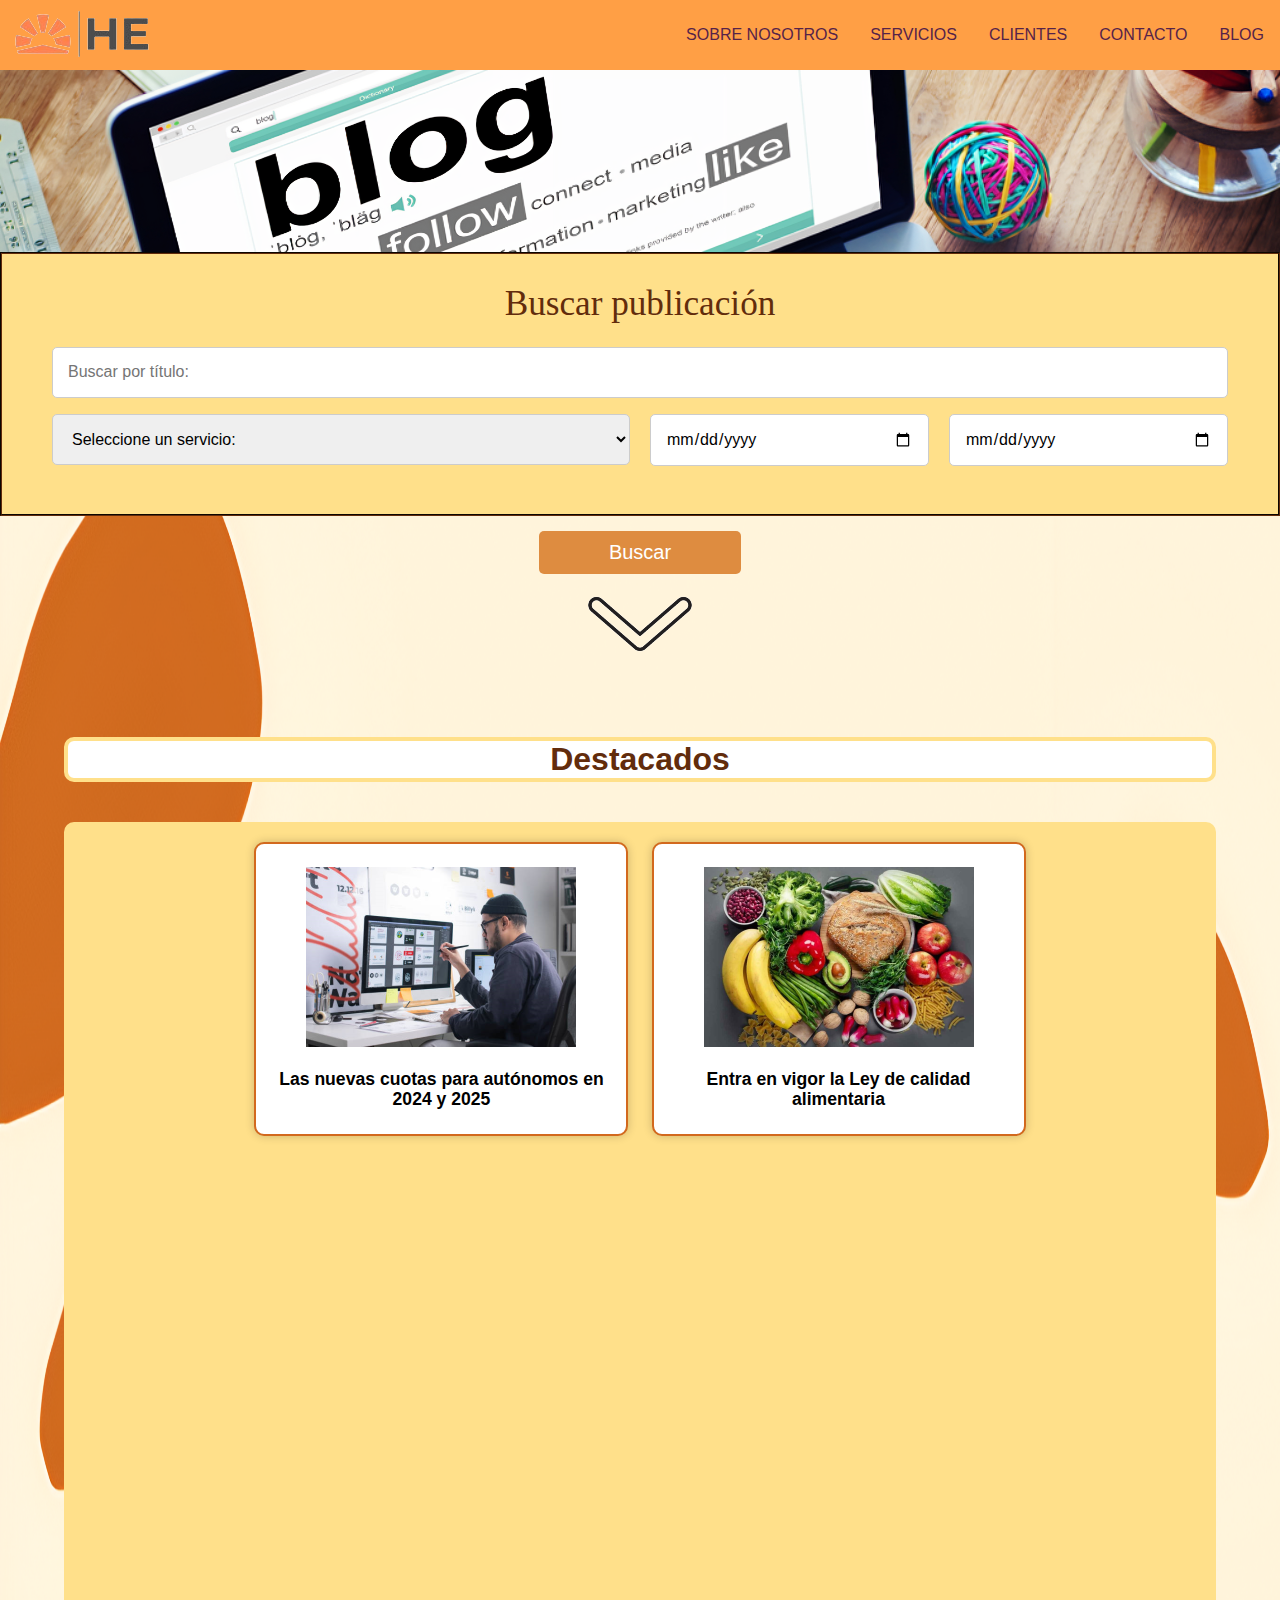
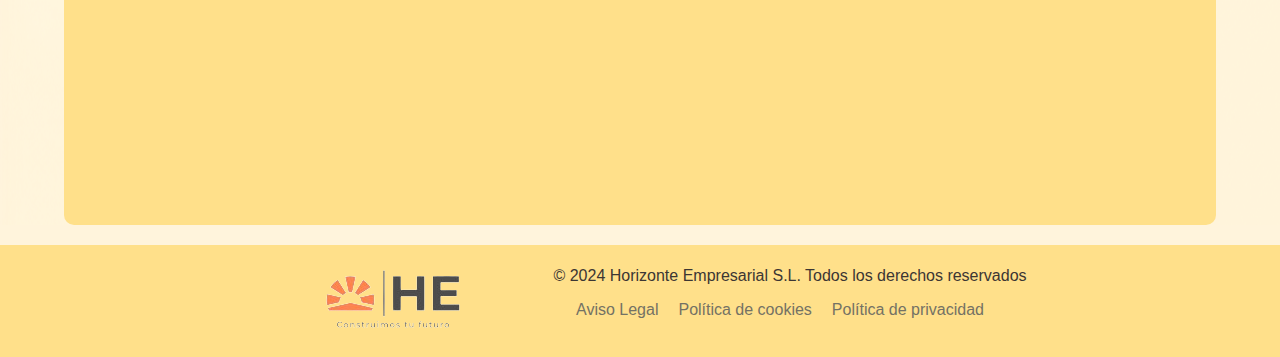
==== commit f45f8f29: "cambio en las etiquetas meta, cambio de nombre de los css, arreglos en el footer y en la pagina de n" ====
--- a/paginas/blog.html
+++ b/paginas/blog.html
@@ -3,10 +3,13 @@
   <head>
     <meta charset="UTF-8" />
     <meta name="viewport" content="width=device-width, initial-scale=1.0" />
+    <meta name="description" content="Noticias relacionadas con el mundo de la empresa">
+    <meta name="keywords" content="asesoria, empresas, contabilidad, finanzas, impuestos, trabajadores, noticias">
+    <meta name="author" content="Sergio Álvarez Piñón y Paula Vázquez Tella">
     <title>Blog | Horizonte Empresarial</title>
     <link rel="stylesheet" href="../assets/css/normalize.css" />
     <link rel="stylesheet" href="../assets/css/general.css" />
-    <link rel="stylesheet" href="../assets/css/flex_container.css" />
+    <link rel="stylesheet" href="../assets/css/blog.css" />
   </head>
   <body>
     <header>
@@ -26,9 +29,7 @@
           <a href="nosotros.html" class="main-menu__link">SOBRE NOSOTROS</a>
         </li>
         <li class="main-menu__item">
-          <a href="servicios.html" class="main-menu__link"
-            >SERVICIOS</a
-          >
+          <a href="servicios.html" class="main-menu__link">SERVICIOS</a>
         </li>
         <li class="main-menu__item">
           <a href="clientes.html" class="main-menu__link">CLIENTES</a>
@@ -135,7 +136,8 @@
           </li>
           <li>
             <a
-              href="https://www.xunta.gal/notas-de-prensa/-/nova/87529/ley-calidad-alimentaria-entra-vigor-hoy-para-reforzar-apuesta-xunta-por-excelencia?langId=es_ES#:~:text=Santiago%20de%20Compostela%2C%207%20de,producciones%20primarias%20de%20nuestra%20comunidad.">
+              href="https://www.xunta.gal/notas-de-prensa/-/nova/87529/ley-calidad-alimentaria-entra-vigor-hoy-para-reforzar-apuesta-xunta-por-excelencia?langId=es_ES#:~:text=Santiago%20de%20Compostela%2C%207%20de,producciones%20primarias%20de%20nuestra%20comunidad."
+            >
               <figure>
                 <img
                   src="../assets/imagenes/noticias/calidad_alimentaria.png"
@@ -147,7 +149,8 @@
           </li>
           <li>
             <a
-              href="https://www.abogacia.es/publicaciones/blogs/blog-de-innovacion-legal/el-reglamento-europeo-de-servicios-digitales-ya-esta-en-vigor-y-ahora-que/">
+              href="https://www.abogacia.es/publicaciones/blogs/blog-de-innovacion-legal/el-reglamento-europeo-de-servicios-digitales-ya-esta-en-vigor-y-ahora-que/"
+            >
               <figure>
                 <img
                   src="../assets/imagenes/noticias/serv_digitales.png"
@@ -158,7 +161,9 @@
             </a>
           </li>
           <li>
-            <a href="https://code.intef.es/noticias/europa-da-un-paso-al-frente-en-la-regulacion-de-la-ia/">
+            <a
+              href="https://code.intef.es/noticias/europa-da-un-paso-al-frente-en-la-regulacion-de-la-ia/"
+            >
               <figure>
                 <img
                   src="../assets/imagenes/noticias/ia.png"
@@ -169,18 +174,23 @@
             </a>
           </li>
           <li>
-            <a href="https://www.bbvaopenmind.com/articulos/inteligencia-artificial-en-entorno-laboral-desafios-para-trabajadores/">
+            <a
+              href="https://www.bbvaopenmind.com/articulos/inteligencia-artificial-en-entorno-laboral-desafios-para-trabajadores/"
+            >
               <figure>
                 <img
                   src="../assets/imagenes/noticias/noticia5.jpg"
                   alt="Uso de la IA para los trabajadores"
                 />
               </figure>
-              El uso de la Inteligencia Artificial plantea retos para los trabajadores
-            </a>
-          </li>
-          <li>
-            <a href="https://www.eleconomista.es/economia/noticias/12742193/03/24/asi-funciona-la-nueva-cuota-de-solidaridad-que-pagaran-los-salarios-mas-altos-en-2025-para-sostener-las-pensiones.html#:~:text=Esa%20nueva%20cuota%20de%20solidaridad,base%20m%C3%A1xima%20hasta%20el%2050%25.">
+              El uso de la Inteligencia Artificial plantea retos para los
+              trabajadores
+            </a>
+          </li>
+          <li>
+            <a
+              href="https://www.eleconomista.es/economia/noticias/12742193/03/24/asi-funciona-la-nueva-cuota-de-solidaridad-que-pagaran-los-salarios-mas-altos-en-2025-para-sostener-las-pensiones.html#:~:text=Esa%20nueva%20cuota%20de%20solidaridad,base%20m%C3%A1xima%20hasta%20el%2050%25."
+            >
               <figure>
                 <img
                   src="../assets/imagenes/noticias/noticia6.jpg"
--- a/assets/css/general.css
+++ b/assets/css/general.css
@@ -26,13 +26,10 @@
   font-size: 14px;
 }
 
-
-
 main {
-    background-repeat: no-repeat;
-    background-position: center;
-    background-size: 100% 100%; 
-    font-family: Verdana, sans-serif;
+  background-repeat: no-repeat;
+  background-position: center;
+  background-size: 100% 100%;
 }
 
 body {
@@ -125,34 +122,74 @@
   text-transform: uppercase;
 }
 
-.main-menu__link:hover{
-    color: #AD6989;
-    text-decoration: underline;
+.main-menu__link:hover {
+  color: #ad6989;
+  text-decoration: underline;
 }
 
+ul {
+  list-style: none;
+  padding: 0;
+}
 
+a {
+  color: inherit; /* Restaurar el color predeterminado del enlace */
+  text-decoration: none; /* Quitar cualquier subrayado */
+  font-weight: normal; /* Establecer el peso de la fuente en normal */
+}
 
 footer {
-    background-color: rgb(255, 224, 138);
-    color: black;
-  
-    display: flex;
-    justify-content: center;
-    align-items: center;
-  
-    min-height: 80px;
+  background-color: rgb(255, 224, 138);
+  color: black;
+
+  display: flex;
+  justify-content: center;
+  align-items: center;
+
+  min-height: 80px;
+}
+
+.footer-logo {
+  margin-right: 20px; /* Ajusta el margen según sea necesario */
+}
+
+.footer-content {
+  display: flex;
+  flex-direction: column;
+  align-items: center; /* Alinea los elementos a la derecha del contenedor */
+  color: #3c3633;
+}
+
+.footer-content ul {
+  display: flex;
+  flex-direction: row;
+  justify-content: space-between;
+  color: #747264;
+}
+
+.footer-content li {
+  padding-right: 20px;
+}
+
+.footer-content a:hover {
+  color: #e0ccbe;
+}
+
+.footer-content p {
+  margin: 0; /* Elimina el margen del párrafo para evitar espacios adicionales */
+}
+
+@media screen and (max-width: 768px) {
+  footer {
+    flex-direction: column;
   }
-  
   .footer-logo {
-    margin-right: 20px; /* Ajusta el margen según sea necesario */
+    margin: 0;
   }
-  
-  .footer-content {
-    display: flex;
+  .footer-content ul {
     flex-direction: column;
-    align-items: center; /* Alinea los elementos a la derecha del contenedor */
   }
-  
-  .footer-content p {
-    margin: 0; /* Elimina el margen del párrafo para evitar espacios adicionales */
-  }+  .footer-content li {
+    padding: 2px;
+  }
+}
--- a/assets/css/blog.css
+++ b/assets/css/blog.css
@@ -0,0 +1,172 @@
+.noticiario {
+  margin-left: 5%;
+  margin-right: 5%;
+}
+
+.noticiario ul {
+  display: flex; /* flex container */
+  flex-direction: row;
+  flex-wrap: wrap;
+  justify-content: center;
+  background-color: rgb(255, 224, 138);
+  border-radius: 2px solid #de8c40;
+  border-radius: 10px;
+
+  margin-bottom: 20px;
+
+}
+
+.noticiario li {
+  border: 2px solid chocolate;
+  border-radius: 10px;
+  box-shadow: 0 0 10px rgba(0, 0, 0, 0.2); /* Agrega un sombreado al borde */
+  margin-bottom: 20px;
+  margin-top: 20px;
+  background-color: #fff;
+
+  flex: 0 0 calc(25% - 20px);
+
+  margin-left: 1%;
+  margin-right: 1%;
+  padding-top: 5px;
+  padding-bottom: 25px;
+  padding-left: 10px;
+  padding-right: 10px;
+}
+
+.noticiario a {
+  font-family: "Segoe UI", sans-serif;
+  font-weight: bold;
+  font-size: 110%;
+
+  color: black;
+  text-decoration: none;
+}
+
+.noticiario a:hover {
+  color: darkgray;
+  text-decoration: solid;
+}
+
+.imagen-cabecera {
+  width: 100%;
+  margin: 0;
+  padding: 0;
+  border: 0;
+}
+
+.imagen-cabecera figure {
+  margin: 0;
+}
+
+.imagen-cabecera img {
+  width: 100%;
+  height: auto; /* Para mantener la proporción original de la imagen */
+  display: block; /* Elimina el espacio adicional por ser un elemento en línea */
+}
+
+.titulo-formulario {
+  font-family: fantasy;
+  font-style: normal;
+  color: #622c0c;
+  font-size: 220%;
+
+  margin-top: -10px;
+  margin-bottom: 15px;
+}
+
+.formulario {
+  display: flex;
+  flex-direction: column;
+  margin-left: 0;
+  margin-right: 0;
+  border-color: #622c0c;
+  background-color: rgb(255, 224, 138);
+  padding: 40px;
+  color: #622c0c;
+}
+
+.form-row {
+  display: flex;
+  flex-wrap: wrap;
+  width: 100%;
+}
+
+.form-mid-row {
+  display: flex;
+  width: 50%;
+}
+
+.form-group {
+  flex: 1;
+  margin-right: 10px;
+  margin-left: 10px;
+}
+
+input[type="text"],
+select,
+input[type="date"] {
+  width: 100%;
+  padding: 15px;
+  margin: 8px 0;
+  border: 1px solid #ccc;
+  box-sizing: border-box;
+  border-radius: 5px;
+}
+
+/* Media query para reorganizar los elementos cuando el ancho de la pantalla sea menor */
+@media (max-width: 900px) {
+  .form-mid-row {
+    flex-wrap: wrap;
+    width: 100%;
+  }
+}
+
+.submit {
+  background-color: #de8c40;
+  color: #fff;
+  font-size: 20px;
+
+  padding: 10px 70px;
+  border: none;
+  border-radius: 5px;
+  margin-top: 15px;
+  margin-bottom: 5px;
+
+  /* Añadir efectos de transición */
+  transition: background-color 0.3s ease;
+}
+
+/* Cambiar color de fondo al pasar el ratón sobre el botón */
+.submit:hover {
+  background-color: #622c0c;
+}
+
+main {
+  background-image: url(../imagenes/f5.png);
+  background-color: #fff4dc;
+}
+
+h3 {
+  font-size: 2em;
+  margin-top: 80px;
+  color: #622c0c;
+  margin-bottom: 40px;
+  border: 4px solid rgb(255, 224, 138);
+  border-radius: 10px;
+  background-color: white;
+}
+
+header {
+  z-index: 100;
+}
+
+body {
+  background-color: #fff4dc;
+}
+
+@media screen and (max-width: 880px) {
+  main {
+    background-image: none;
+  }
+}
